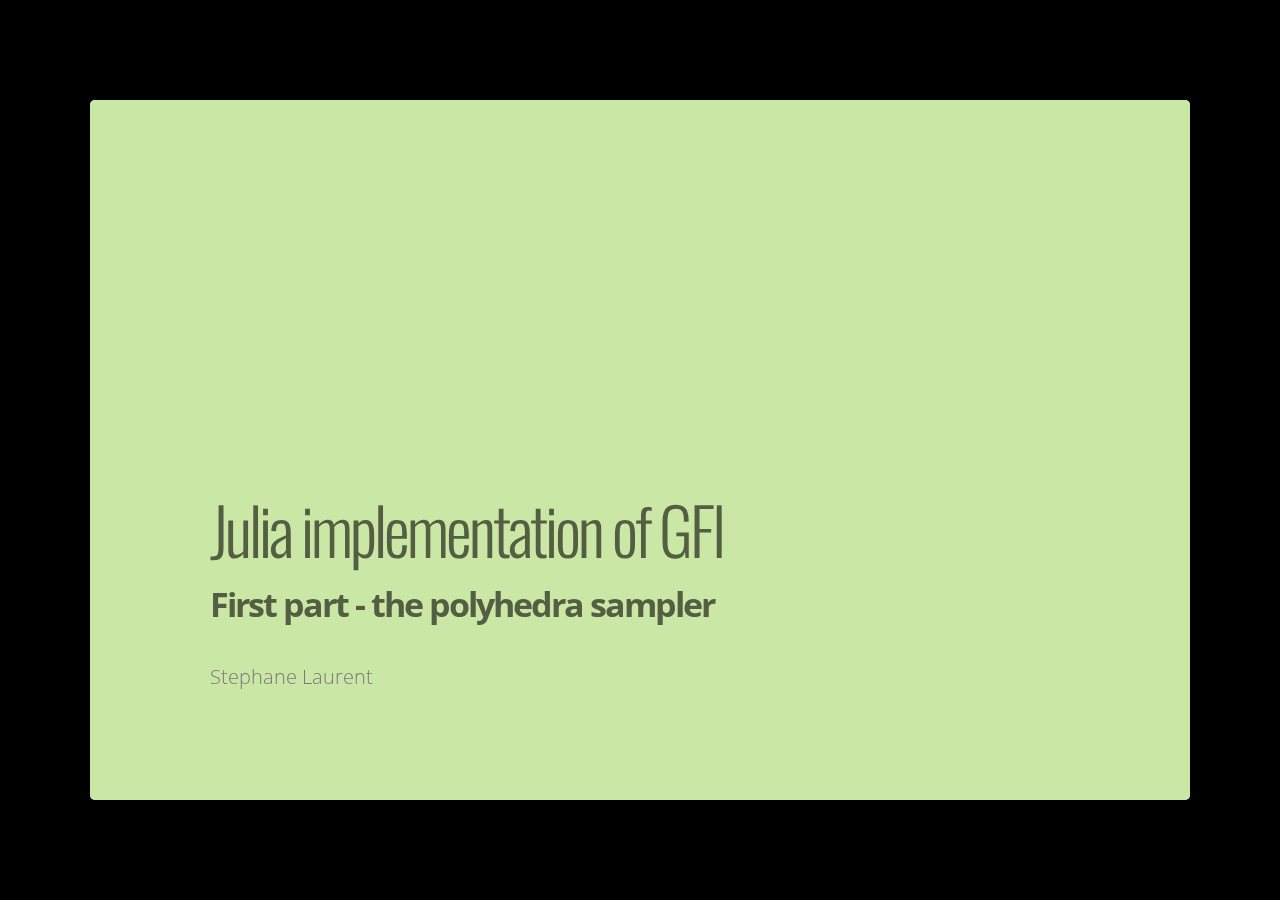
==== index.html @ 4483341b "types and macros" ====
<!DOCTYPE html>
<html>
<head>
  <title>Julia implementation of GFI</title>
  <meta charset="utf-8">
  <meta name="description" content="Julia implementation of GFI">
  <meta name="author" content="Stephane Laurent">
  <meta name="generator" content="slidify" />
  <meta name="apple-mobile-web-app-capable" content="yes">
  <meta http-equiv="X-UA-Compatible" content="chrome=1">
  <link rel="stylesheet" href="libraries/frameworks/io2012/css/default.css" media="all" >
  <link rel="stylesheet" href="libraries/frameworks/io2012/css/phone.css" 
    media="only screen and (max-device-width: 480px)" >
  <link rel="stylesheet" href="libraries/frameworks/io2012/css/slidify.css" >
  <link rel="stylesheet" href="libraries/highlighters/highlight.js/css/tomorrow.css" />
  <base target="_blank"> <!-- This amazingness opens all links in a new tab. -->  <link rel=stylesheet href="libraries/widgets/bootstrap/css/bootstrap.css"></link>
<link rel=stylesheet href="libraries/widgets/scianimator/css/scianimator.css"></link>
<link rel=stylesheet href="libraries/widgets/scianimator/css/scianimator.light.css"></link>
<link rel=stylesheet href="./assets/css/custom.css"></link>
<link rel=stylesheet href="./assets/css/ribbons.css"></link>

  
  <!-- Grab CDN jQuery, fall back to local if offline -->
  <script src="http://ajax.aspnetcdn.com/ajax/jQuery/jquery-1.7.min.js"></script>
  <script>window.jQuery || document.write('<script src="libraries/widgets/quiz/js/jquery.js"><\/script>')</script> 
  <script data-main="libraries/frameworks/io2012/js/slides" 
    src="libraries/frameworks/io2012/js/require-1.0.8.min.js">
  </script>
  
  <script src="libraries/widgets/scianimator/js/jquery.scianimator.pack.js"></script>


</head>
<body style="opacity: 0">
  <slides class="layout-widescreen">
    
    <!-- LOGO SLIDE -->
        <slide class="title-slide segue nobackground">
  <hgroup class="auto-fadein">
    <h1>Julia implementation of GFI</h1>
    <h2>First part - the polyhedra sampler</h2>
    <p>Stephane Laurent<br/></p>
  </hgroup>
  <article></article>  
</slide>
    

    <!-- SLIDES -->
    <slide class="" id="slide-1" style="background:;">
  <hgroup>
    <h2>Goal</h2>
  </hgroup>
  <article data-timings="">
    <ul>
<li><p>Implement Ciszewski &amp; Hannig&#39;s sampler of the fiducial distributino for normal linear mixed models</p></li>
<li><p><em>Why Julia ?</em> </p>

<ul>
<li>The algorithm is computationnaly intensive</li>
<li>It requires a high numerical precision; we hope the <code>BigFloat</code> type in Julia will achieve this precision </li>
</ul></li>
</ul>

  </article>
  <!-- Presenter Notes -->
</slide>

<slide class="" id="slide-2" style="background:;">
  <hgroup>
    <h2>Problem addressed in these slides</h2>
  </hgroup>
  <article data-timings="">
    <ul>
<li><p>These slides only address one part of the algorithm: the sampling of 
random polyhedra in the Euclidean space </p></li>
<li><p>This is the point requiring high numerical precision, because the 
polyhedra are sequentially sampled and become smaller and smaller and smaller...</p></li>
<li><p>I&#39;m not a Julia specialist; these slides should firstly help me to request some help</p></li>
</ul>

  </article>
  <!-- Presenter Notes -->
</slide>

<slide class="" id="slide-3" style="background:;">
  <hgroup>
    <h2>Polyhedra construction: overview</h2>
  </hgroup>
  <article data-timings="">
    
<div class='leftcol' style='width:33%;'>
  <ul>
<li><p><em>Data:</em> Some pairs of points are given on the \(y\)-axis</p></li>
<li><p><em>Sampling:</em> Some ribbons issued from these points are sampled at random </p></li>
<li><p><em>Computation:</em> The polyhedron at the intersection of the ribbons</p></li>
</ul>

</div>
<div class='rightcol' style='width:63%;'>
  <div class="scianimator">
<div id="construction_intro_plot00" style="display: inline-block;">
</div>

<p></div></p>

<script type="text/javascript">
  (function($) {
    $(document).ready(function() {
  construction_intro_plot00
    var imgs = Array(3);
      for (i=0; ; i++) {
        if (i == imgs.length) break;
        imgs[i] = "assets/fig/JuliaGFI00-construction_intro_plot00" + (i + 1) + ".png";
      }
      $("#construction_intro_plot00").scianimator({
          "images": imgs,
           "controls": ["previous",  "next"],
 "keyboard": false,
 "loopmode": "none",
 "defaultFrame": 0
    });
     });
  })(jQuery);
</script>

</div>
<div style='clear:both'>
  
</div>
  </article>
  <!-- Presenter Notes -->
</slide>

<slide class="" id="slide-4" style="background:;">
  <hgroup>
    <h2>Polyhedra construction: algorithm</h2>
  </hgroup>
  <article data-timings="">
    
<div class='leftcol' style='width:33%;'>
  <ul>
<li><p><em>Step 1:</em> the slopes of the first two pairs of lines are sampled without restriction</p></li>
<li><p><em>Step 2:</em> the polyhedron is computed</p></li>
<li><p><em>Step 3:</em> the slope of the next pair is sampled in a constrained range, assuring there&#39;s an intersection</p></li>
<li><p><em>Step 4</em>: the polyhedron is  updated</p></li>
<li><p><em>Repeat</em> steps 3 and 4</p></li>
</ul>

</div>
<div class='rightcol' style='width:63%;'>
  <div class="scianimator">
<div id="construction_intro_plot01" style="display: inline-block;">
</div>

<p></div></p>

<script type="text/javascript">
  (function($) {
    $(document).ready(function() {
  construction_intro_plot01
    var imgs = Array(4);
      for (i=0; ; i++) {
        if (i == imgs.length) break;
        imgs[i] = "assets/fig/JuliaGFI00-construction_intro_plot01" + (i + 1) + ".png";
      }
      $("#construction_intro_plot01").scianimator({
          "images": imgs,
           "controls": ["previous",  "next"],
 "keyboard": false,
 "loopmode": "none",
 "defaultFrame": 0
    });
     });
  })(jQuery);
</script>

</div>
<div style='clear:both'>
  
</div>
  </article>
  <!-- Presenter Notes -->
</slide>

<slide class="" id="slide-5" style="background:;">
  <hgroup>
    <h2>Line and polyhedron representation</h2>
  </hgroup>
  <article data-timings="">
    <ul>
<li><p>A line has a &#39;&#39;type&#39;&#39;: upper or lower</p></li>
<li><p>A line has \(0\), \(1\) or \(2\) intersections with the active polyhedron</p></li>
</ul>

<div class='leftcol' style='width:60%;'>
  <div class="scianimator">
<div id="line_plot01" style="display: inline-block;">
</div>

<p></div></p>

<script type="text/javascript">
  (function($) {
    $(document).ready(function() {
  line_plot01
    var imgs = Array(4);
      for (i=0; ; i++) {
        if (i == imgs.length) break;
        imgs[i] = "assets/fig/JuliaGFI00-line_plot01" + (i + 1) + ".png";
      }
      $("#line_plot01").scianimator({
          "images": imgs,
           "controls": ["previous",  "next"],
 "keyboard": false,
 "loopmode": "none",
 "defaultFrame": 0
    });
     });
  })(jQuery);
</script>

</div>
<div class='rightcol' style='width:40%;'>
  <hr style="height:30pt; visibility:hidden;"/>

<ul>
<li><p>Only lines having two intersections are kept</p></li>
<li><p>A polyhedron is represented by a set of such lines</p></li>
</ul>

</div>
<div style='clear:both'>
  
</div>
  </article>
  <!-- Presenter Notes -->
</slide>

<slide class="" id="slide-6" style="background:;">
  <hgroup>
    <h2>Line and polyhedron in Julia</h2>
  </hgroup>
  <article data-timings="">
    <p>I will firstly try to deal with lines and polyhedra using these types and macros:</p>

<div class='leftcol' style='width:60%;'>
  <pre><code class="r" style="font-size:66%">type Line
        a::Float64   # intercept
        b::BigFloat  # slope
        x1::BigFloat # x-coordinate of first vertice
        y1::BigFloat # y-coordinate of first vertice
        x2::BigFloat # x-coordinate of second vertice
        y2::BigFloat # y-coordinate of second vertice
        typ::Bool    # type of the line (true:upper, false:lower)
end
</code></pre>

</div>
<div class='rightcol' style='width:40%;'>
  <pre><code class="r" style="font-size:66%">type Poly
        a::Vector{Float64}
        b::Vector{BigFloat}
        x1::Vector{BigFloat}
        y1::Vector{BigFloat}
        x2::Vector{BigFloat}
        y2::Vector{BigFloat}
        typ::Vector{Bool}
end
</code></pre>

</div>
<div style='clear:both'>
  <pre><code class="r" style="font-size:66%">macro addLine(poly, line)
        for op = (:a, :b, :x1, :y1, :x2, :y2, :typ)
          @eval $poly.$op = [$poly.$op, $line.$op]
        end
end
</code></pre>

<pre><code class="r" style="font-size:66%">macro removeLine(poly, index)
    for op = (:a, :b, :x1, :y1, :x2, :y2, :typ)
        @eval splice!($poly.$op, $index)
    end
end
</code></pre>

</div>
  </article>
  <!-- Presenter Notes -->
</slide>

<slide class="" id="slide-7" style="background:;">
  <hgroup>
    <h2>Computing intersection</h2>
  </hgroup>
  <article data-timings="">
    <p>to be continued.... </p>

  </article>
  <!-- Presenter Notes -->
</slide>

    <slide class="backdrop"></slide>
  </slides>
  <div class="pagination pagination-small" id='io2012-ptoc' style="display:none;">
    <ul>
      <li>
      <a href="#" target="_self" rel='tooltip' 
        data-slide=1 title='Goal'>
         1
      </a>
    </li>
    <li>
      <a href="#" target="_self" rel='tooltip' 
        data-slide=2 title='Problem addressed in these slides'>
         2
      </a>
    </li>
    <li>
      <a href="#" target="_self" rel='tooltip' 
        data-slide=3 title='Polyhedra construction: overview'>
         3
      </a>
    </li>
    <li>
      <a href="#" target="_self" rel='tooltip' 
        data-slide=4 title='Polyhedra construction: algorithm'>
         4
      </a>
    </li>
    <li>
      <a href="#" target="_self" rel='tooltip' 
        data-slide=5 title='Line and polyhedron representation'>
         5
      </a>
    </li>
    <li>
      <a href="#" target="_self" rel='tooltip' 
        data-slide=6 title='Line and polyhedron in Julia'>
         6
      </a>
    </li>
    <li>
      <a href="#" target="_self" rel='tooltip' 
        data-slide=7 title='Computing intersection'>
         7
      </a>
    </li>
  </ul>
  </div>  <!--[if IE]>
    <script 
      src="http://ajax.googleapis.com/ajax/libs/chrome-frame/1/CFInstall.min.js">  
    </script>
    <script>CFInstall.check({mode: 'overlay'});</script>
  <![endif]-->
</body>
  <!-- Load Javascripts for Widgets -->
  <script src="libraries/widgets/bootstrap/js/bootstrap.min.js"></script>
<script src="libraries/widgets/bootstrap/js/bootbox.min.js"></script>

  <script>  
  $(function (){ 
    $("#example").popover(); 
    $("[rel='tooltip']").tooltip(); 
  });  
  </script>  
  <!-- MathJax: Fall back to local if CDN offline but local image fonts are not supported (saves >100MB) -->
  <script type="text/x-mathjax-config">
    MathJax.Hub.Config({
      tex2jax: {
        inlineMath: [['$','$'], ['\\(','\\)']],
        processEscapes: true
      }
    });
  </script>
  <script type="text/javascript" src="http://cdn.mathjax.org/mathjax/2.0-latest/MathJax.js?config=TeX-AMS-MML_HTMLorMML"></script>
  <!-- <script src="https://c328740.ssl.cf1.rackcdn.com/mathjax/2.0-latest/MathJax.js?config=TeX-AMS-MML_HTMLorMML">
  </script> -->
  <script>window.MathJax || document.write('<script type="text/x-mathjax-config">MathJax.Hub.Config({"HTML-CSS":{imageFont:null}});<\/script><script src="libraries/widgets/mathjax/MathJax.js?config=TeX-AMS-MML_HTMLorMML"><\/script>')
</script>
<!-- LOAD HIGHLIGHTER JS FILES -->
  <script src="libraries/highlighters/highlight.js/highlight.pack.js"></script>
  <script>hljs.initHighlightingOnLoad();</script>
  <!-- DONE LOADING HIGHLIGHTER JS FILES -->
   
  </html>
---- libraries/frameworks/io2012/css/default.css ----
@charset "UTF-8";

/* line 17, ../../../../../../Library/Ruby/Gems/1.8/gems/compass-0.12.1/frameworks/compass/stylesheets/compass/reset/_utilities.scss */
html, body, div, span, applet, object, iframe,
h1, h2, h3, h4, h5, h6, p, blockquote, pre,
a, abbr, acronym, address, big, cite, code,
del, dfn, em, img, ins, kbd, q, s, samp,
small, strike, strong, sub, sup, tt, var,
b, u, i, center,
dl, dt, dd, ol, ul, li,
fieldset, form, label, legend,
table, caption, tbody, tfoot, thead, tr, th, td,
article, aside, canvas, details, embed,
figure, figcaption, footer, header, hgroup,
menu, nav, output, ruby, section, summary,
time, mark, audio, video {
  margin: 0;
  padding: 0;
  border: 0;
  font-size: 100%;
  font: inherit;
  vertical-align: baseline;
}

/* line 20, ../../../../../../Library/Ruby/Gems/1.8/gems/compass-0.12.1/frameworks/compass/stylesheets/compass/reset/_utilities.scss */
body {
  line-height: 1;
}

/* line 22, ../../../../../../Library/Ruby/Gems/1.8/gems/compass-0.12.1/frameworks/compass/stylesheets/compass/reset/_utilities.scss */

ol, ul {
  list-style: none;
}


/* line 24, ../../../../../../Library/Ruby/Gems/1.8/gems/compass-0.12.1/frameworks/compass/stylesheets/compass/reset/_utilities.scss */
table {
  border-collapse: collapse;
  border-spacing: 0;
}

/* line 26, ../../../../../../Library/Ruby/Gems/1.8/gems/compass-0.12.1/frameworks/compass/stylesheets/compass/reset/_utilities.scss */
caption, th, td {
  text-align: left;
  font-weight: normal;
  vertical-align: middle;
}

/* line 28, ../../../../../../Library/Ruby/Gems/1.8/gems/compass-0.12.1/frameworks/compass/stylesheets/compass/reset/_utilities.scss */
q, blockquote {
  quotes: none;
}
/* line 101, ../../../../../../Library/Ruby/Gems/1.8/gems/compass-0.12.1/frameworks/compass/stylesheets/compass/reset/_utilities.scss */
q:before, q:after, blockquote:before, blockquote:after {
  content: "";
  content: none;
}

/* line 30, ../../../../../../Library/Ruby/Gems/1.8/gems/compass-0.12.1/frameworks/compass/stylesheets/compass/reset/_utilities.scss */
a img {
  border: none;
}

/* line 114, ../../../../../../Library/Ruby/Gems/1.8/gems/compass-0.12.1/frameworks/compass/stylesheets/compass/reset/_utilities.scss */
article, aside, details, figcaption, figure, footer, header, hgroup, menu, nav, section, summary {
  display: block;
}

/**
 * Base SlideDeck Styles
 */
/* line 48, ../scss/_base.scss */
html {
  height: 100%;
  overflow: hidden;
}

/* line 53, ../scss/_base.scss */
body {
  margin: 0;
  padding: 0;
  opacity: 0;
  height: 100%;
  min-height: 740px;
  width: 100%;
  overflow: hidden;
  color: #fff;
  -webkit-font-smoothing: antialiased;
  -moz-font-smoothing: antialiased;
  -ms-font-smoothing: antialiased;
  -o-font-smoothing: antialiased;
  -webkit-transition: opacity 800ms ease-in 100ms;
  -moz-transition: opacity 800ms ease-in 100ms;
  -ms-transition: opacity 800ms ease-in 100ms;
  -o-transition: opacity 800ms ease-in 100ms;
  transition: opacity 800ms ease-in 100ms;
}
/* line 69, ../scss/_base.scss */
body.loaded {
  opacity: 1 !important;
}

/* line 74, ../scss/_base.scss */
input, button {
  vertical-align: middle;
}

/* line 78, ../scss/_base.scss */
slides > slide[hidden] {
  display: none !important;
}

/* line 82, ../scss/_base.scss */
slides {
  width: 100%;
  height: 100%;
  position: absolute;
  left: 0;
  top: 0;
  -webkit-transform: translate3d(0, 0, 0);
  -moz-transform: translate3d(0, 0, 0);
  -ms-transform: translate3d(0, 0, 0);
  -o-transform: translate3d(0, 0, 0);
  transform: translate3d(0, 0, 0);
  -webkit-perspective: 1000;
  perspective: 1000;
  -webkit-transform-style: preserve-3d;
  transform-style: preserve-3d;
  -webkit-transition: opacity 800ms ease-in 100ms;
  -moz-transition: opacity 800ms ease-in 100ms;
  -ms-transition: opacity 800ms ease-in 100ms;
  -o-transition: opacity 800ms ease-in 100ms;
  transition: opacity 800ms ease-in 100ms;
}

/* line 94, ../scss/_base.scss */
slides > slide {
  display: block;
  position: absolute;
  overflow: hidden;
  left: 50%;
  top: 50%;
  -webkit-box-sizing: border-box;
  -moz-box-sizing: border-box;
  box-sizing: border-box;
}

/* Slide styles */
/*article.fill iframe {
  position: absolute;
  left: 0;
  top: 0;
  width: 100%;
  height: 100%;

  border: 0;
  margin: 0;

  @include border-radius(10px);

  z-index: -1;
}

slide.fill {
  background-repeat: no-repeat;
  @include background-size(cover);
}

slide.fill img {
  position: absolute;
  left: 0;
  top: 0;
  min-width: 100%;
  min-height: 100%;

  z-index: -1;
}
*/
/**
 * Theme Styles
 */
/* line 58, ../scss/default.scss */
::selection {
  color: white;
  background-color: #ffd14d;
  text-shadow: none;
}

/* line 64, ../scss/default.scss */
::-webkit-scrollbar {
  height: 16px;
  overflow: visible;
  width: 16px;
}

/* line 69, ../scss/default.scss */
::-webkit-scrollbar-thumb {
  background-color: rgba(0, 0, 0, 0.1);
  background-clip: padding-box;
  border: solid transparent;
  min-height: 28px;
  padding: 100px 0 0;
  -webkit-box-shadow: inset 1px 1px 0 rgba(0, 0, 0, 0.1), inset 0 -1px 0 rgba(0, 0, 0, 0.07);
  -moz-box-shadow: inset 1px 1px 0 rgba(0, 0, 0, 0.1), inset 0 -1px 0 rgba(0, 0, 0, 0.07);
  box-shadow: inset 1px 1px 0 rgba(0, 0, 0, 0.1), inset 0 -1px 0 rgba(0, 0, 0, 0.07);
  border-width: 1px 1px 1px 6px;
}

/* line 78, ../scss/default.scss */
::-webkit-scrollbar-thumb:hover {
  background-color: rgba(0, 0, 0, 0.5);
}

/* line 81, ../scss/default.scss */
::-webkit-scrollbar-button {
  height: 0;
  width: 0;
}

/* line 85, ../scss/default.scss */
::-webkit-scrollbar-track {
  background-clip: padding-box;
  border: solid transparent;
  border-width: 0 0 0 4px;
}

/* line 90, ../scss/default.scss */
::-webkit-scrollbar-corner {
  background: transparent;
}

/* line 94, ../scss/default.scss */
body {
  background: black;
}

/* line 98, ../scss/default.scss */
slides > slide {
  display: none;
  font-family: 'Open Sans', Arial, sans-serif;
  font-size: 26px;
  color: #797979;
  width: 900px;
  height: 700px;
  margin-left: -450px;
  margin-top: -350px;
  padding: 40px 60px;
  -webkit-border-radius: 5px;
  -moz-border-radius: 5px;
  -ms-border-radius: 5px;
  -o-border-radius: 5px;
  border-radius: 5px;
  -webkit-transition: all 0.6s ease-in-out;
  -moz-transition: all 0.6s ease-in-out;
  -ms-transition: all 0.6s ease-in-out;
  -o-transition: all 0.6s ease-in-out;
  transition: all 0.6s ease-in-out;
}
/* line 119, ../scss/default.scss */
slides > slide.far-past {
  display: none;
}
/* line 126, ../scss/default.scss */
slides > slide.past {
  display: block;
  opacity: 0;
}
/* line 133, ../scss/default.scss */
slides > slide.current {
  display: block;
  opacity: 1;
}
/* line 139, ../scss/default.scss */
slides > slide.current .auto-fadein {
  opacity: 1;
}
/* line 143, ../scss/default.scss */
slides > slide.current .gdbar {
  -webkit-background-size: 100% 100%;
  -moz-background-size: 100% 100%;
  -o-background-size: 100% 100%;
  background-size: 100% 100%;
}
/* line 148, ../scss/default.scss */
slides > slide.next {
  display: block;
  opacity: 0;
  pointer-events: none;
}
/* line 156, ../scss/default.scss */
slides > slide.far-next {
  display: none;
}
/* line 163, ../scss/default.scss */
slides > slide.dark {
  background: #515151 !important;
}
/* line 171, ../scss/default.scss */
slides > slide:not(.nobackground):before {
  font-size: 12pt;
  content: attr(data-hashtag);
  position: absolute;
  bottom: 20px;
  left: 60px;
  /* background: url("../images/google_developers_icon_128.png") no-repeat 0 50%; */
  -webkit-background-size: 30px 30px;
  -moz-background-size: 30px 30px;
  -o-background-size: 30px 30px;
  background-size: 30px 30px;
  padding-left: 40px;
  height: 30px;
  line-height: 1.9;
}


/* line 183, ../scss/default.scss */
slides > slide:not(.nobackground):after {
  font-size: 12pt;
  content: attr(data-slide-num) "/" attr(data-total-slides);
  position: absolute;
  bottom: 20px;
  right: 60px;
  line-height: 1.9;
}
/* line 194, ../scss/default.scss */
slides > slide.title-slide:after {
  content: '';
  /* background: url(../images/io2012_logo.png) no-repeat 100% 50%; */
  -webkit-background-size: contain;
  -moz-background-size: contain;
  -o-background-size: contain;
  background-size: contain;
  position: absolute;
  bottom: 40px;
  right: 40px;
  width: 100%;
  height: 60px;
}
/* line 206, ../scss/default.scss */
slides > slide.backdrop {
  z-index: -10;
  display: block !important;
  background: -webkit-gradient(linear, 50% 0%, 50% 100%, color-stop(0%, #ffffff), color-stop(85%, #ffffff), color-stop(100%, #e6e6e6));
  background: -webkit-linear-gradient(#ffffff, #ffffff 85%, #e6e6e6);
  background: -moz-linear-gradient(#ffffff, #ffffff 85%, #e6e6e6);
  background: -o-linear-gradient(#ffffff, #ffffff 85%, #e6e6e6);
  background: -ms-linear-gradient(#ffffff, #ffffff 85%, #e6e6e6);
  background: linear-gradient(#ffffff, #ffffff 85%, #e6e6e6);
  background-color: white;
}
/* line 211, ../scss/default.scss */
slides > slide.backdrop:after, slides > slide.backdrop:before {
  display: none;
}
/* line 216, ../scss/default.scss */
slides > slide > hgroup + article {
  margin-top: 45px;
}
/* line 220, ../scss/default.scss */
slides > slide > hgroup + article.flexbox.vcenter, slides > slide > hgroup + article.flexbox.vleft, slides > slide > hgroup + article.flexbox.vright {
  height: 80%;
}
/* line 225, ../scss/default.scss */
slides > slide > hgroup + article p {
  margin-bottom: 1em;
}
/* line 230, ../scss/default.scss */
slides > slide > article:only-child {
  height: 100%;
}
/* line 233, ../scss/default.scss */
slides > slide > article:only-child > iframe {
  height: 98%;
}

/* line 239, ../scss/default.scss */
slides.layout-faux-widescreen > slide {
  padding: 40px 160px;
}

/* line 248, ../scss/default.scss */
slides.layout-widescreen > slide,
slides.layout-faux-widescreen > slide {
  margin-left: -550px;
  width: 1100px;
}
/* line 253, ../scss/default.scss */
slides.layout-widescreen > slide.far-past,
slides.layout-faux-widescreen > slide.far-past {
  display: block;
  display: none;
  -webkit-transform: translate(-2260px);
  -moz-transform: translate(-2260px);
  -ms-transform: translate(-2260px);
  -o-transform: translate(-2260px);
  transform: translate(-2260px);
  -webkit-transform: translate3d(-2260px, 0, 0);
  -moz-transform: translate3d(-2260px, 0, 0);
  -ms-transform: translate3d(-2260px, 0, 0);
  -o-transform: translate3d(-2260px, 0, 0);
  transform: translate3d(-2260px, 0, 0);
}
/* line 260, ../scss/default.scss */
slides.layout-widescreen > slide.past,
slides.layout-faux-widescreen > slide.past {
  display: block;
  opacity: 0;
}
/* line 267, ../scss/default.scss */
slides.layout-widescreen > slide.current,
slides.layout-faux-widescreen > slide.current {
  display: block;
  opacity: 1;
}
/* line 274, ../scss/default.scss */
slides.layout-widescreen > slide.next,
slides.layout-faux-widescreen > slide.next {
  display: block;
  opacity: 0;
  pointer-events: none;
}
/* line 282, ../scss/default.scss */
slides.layout-widescreen > slide.far-next,
slides.layout-faux-widescreen > slide.far-next {
  display: block;
  display: none;
  -webkit-transform: translate(2260px);
  -moz-transform: translate(2260px);
  -ms-transform: translate(2260px);
  -o-transform: translate(2260px);
  transform: translate(2260px);
  -webkit-transform: translate3d(2260px, 0, 0);
  -moz-transform: translate3d(2260px, 0, 0);
  -ms-transform: translate3d(2260px, 0, 0);
  -o-transform: translate3d(2260px, 0, 0);
  transform: translate3d(2260px, 0, 0);
}
/* line 289, ../scss/default.scss */
slides.layout-widescreen #prev-slide-area,
slides.layout-faux-widescreen #prev-slide-area {
  margin-left: -650px;
}
/* line 293, ../scss/default.scss */
slides.layout-widescreen #next-slide-area,
slides.layout-faux-widescreen #next-slide-area {
  margin-left: 550px;
}

/* line 298, ../scss/default.scss */
b {
  font-weight: 600;
}

/* line 302, ../scss/default.scss */
a {
  color: #2a7cdf;
  text-decoration: none;
  border-bottom: 1px solid rgba(42, 124, 223, 0.5);
}
/* line 307, ../scss/default.scss */
a:hover {
  color: black !important;
}

/* line 312, ../scss/default.scss */
h1, h2, h3 {
  font-weight: 600;
}

/* line 316, ../scss/default.scss */
h2 {
  font-size: 45px;
  line-height: 45px;
  letter-spacing: -2px;
  color: #515151;
}

/* line 323, ../scss/default.scss */
h3 {
  font-size: 30px;
  letter-spacing: -1px;
  line-height: 2;
  font-weight: inherit;
  color: #797979;
}

/* line 331, ../scss/default.scss */
ul {
  margin-left: 1.2em;
  margin-bottom: 1em;
  position: relative;
}
/* line 336, ../scss/default.scss */
ul li {
  margin-bottom: 0.5em;
}
/* line 339, ../scss/default.scss */
ul li ul {
  margin-left: 2em;
  margin-bottom: 0;
}
/* line 343, ../scss/default.scss */
ul li ul li:before {
  content: '-';
  font-weight: 600;
}
/* line 350, ../scss/default.scss */
ul > li:before {
  content: '\00B7';
  margin-left: -1em;
  position: absolute;
  font-weight: 600;
}
/* line 357, ../scss/default.scss */
ul ul {
  margin-top: .5em;
}

/* line 364, ../scss/default.scss */
.highlight-code slide.current pre > * {
  opacity: 0.25;
  -webkit-transition: opacity 0.5s ease-in;
  -moz-transition: opacity 0.5s ease-in;
  -ms-transition: opacity 0.5s ease-in;
  -o-transition: opacity 0.5s ease-in;
  transition: opacity 0.5s ease-in;
}
/* line 368, ../scss/default.scss */
.highlight-code slide.current b {
  opacity: 1;
}

/* line 373, ../scss/default.scss */
pre {
  font-family: 'Inconsolata', 'Courier New', monospace;
  font-size: 20px;
  line-height: 28px;
  padding: 10px 0 10px 60px;
  letter-spacing: -1px;
  margin-bottom: 0px;
  width: 106%;
  left: -60px;
  position: relative;
  -webkit-box-sizing: border-box;
  -moz-box-sizing: border-box;
  box-sizing: border-box;
  /*overflow: hidden;*/
}
/* line 387, ../scss/default.scss */
pre[data-lang]:after {
  content: attr(data-lang);
  background-color: #a9a9a9;
  right: 0;
  top: 0;
  position: absolute;
  font-size: 16pt;
  color: white;
  padding: 2px 25px;
  text-transform: uppercase;
}

/* line 400, ../scss/default.scss */
pre[data-lang="go"] {
  color: #333;
}

/* line 404, ../scss/default.scss */
code {
  font-size: 95%;
  font-family: 'Inconsolata', 'Courier New', monospace;
  color: black;
}

/* line 410, ../scss/default.scss */
iframe {
  width: 100%;
  height: 530px;
  background: white;
  border: 1px solid #e6e6e6;
  -webkit-box-sizing: border-box;
  -moz-box-sizing: border-box;
  box-sizing: border-box;
}

/* line 418, ../scss/default.scss */
dt {
  font-weight: bold;
}

/* line 422, ../scss/default.scss */
button {
  display: inline-block;
  background: -webkit-gradient(linear, 50% 0%, 50% 100%, color-stop(40%, #f9f9f9), color-stop(70%, #e3e3e3));
  background: -webkit-linear-gradient(#f9f9f9 40%, #e3e3e3 70%);
  background: -moz-linear-gradient(#f9f9f9 40%, #e3e3e3 70%);
  background: -o-linear-gradient(#f9f9f9 40%, #e3e3e3 70%);
  background: -ms-linear-gradient(#f9f9f9 40%, #e3e3e3 70%);
  background: linear-gradient(#f9f9f9 40%, #e3e3e3 70%);
  border: 1px solid #a9a9a9;
  -webkit-border-radius: 3px;
  -moz-border-radius: 3px;
  -ms-border-radius: 3px;
  -o-border-radius: 3px;
  border-radius: 3px;
  padding: 5px 8px;
  outline: none;
  white-space: nowrap;
  -webkit-user-select: none;
  -moz-user-select: none;
  user-select: none;
  cursor: pointer;
  text-shadow: 1px 1px white;
  font-size: 10pt;
}

/* line 436, ../scss/default.scss */
button:not(:disabled):hover {
  border-color: #515151;
}

/* line 440, ../scss/default.scss */
button:not(:disabled):active {
  background: -webkit-gradient(linear, 50% 0%, 50% 100%, color-stop(40%, #e3e3e3), color-stop(70%, #f9f9f9));
  background: -webkit-linear-gradient(#e3e3e3 40%, #f9f9f9 70%);
  background: -moz-linear-gradient(#e3e3e3 40%, #f9f9f9 70%);
  background: -o-linear-gradient(#e3e3e3 40%, #f9f9f9 70%);
  background: -ms-linear-gradient(#e3e3e3 40%, #f9f9f9 70%);
  background: linear-gradient(#e3e3e3 40%, #f9f9f9 70%);
}

/* line 444, ../scss/default.scss */
:disabled {
  color: #a9a9a9;
}

/* line 448, ../scss/default.scss */
.blue {
  color: #4387fd;
}

/* line 451, ../scss/default.scss */
.blue2 {
  color: #3c8ef3;
}

/* line 454, ../scss/default.scss */
.blue3 {
  color: #2a7cdf;
}

/* line 457, ../scss/default.scss */
.yellow {
  color: #ffd14d;
}

/* line 460, ../scss/default.scss */
.yellow2 {
  color: #f9cc46;
}

/* line 463, ../scss/default.scss */
.yellow3 {
  color: #f6c000;
}

/* line 466, ../scss/default.scss */
.green {
  color: #0da861;
}

/* line 469, ../scss/default.scss */
.green2 {
  color: #00a86d;
}

/* line 472, ../scss/default.scss */
.green3 {
  color: #009f5d;
}

/* line 475, ../scss/default.scss */
.red {
  color: #f44a3f;
}

/* line 478, ../scss/default.scss */
.red2 {
  color: #e0543e;
}

/* line 481, ../scss/default.scss */
.red3 {
  color: #d94d3a;
}

/* line 484, ../scss/default.scss */
.gray {
  color: #e6e6e6;
}

/* line 487, ../scss/default.scss */
.gray2 {
  color: #a9a9a9;
}

/* line 490, ../scss/default.scss */
.gray3 {
  color: #797979;
}

/* line 493, ../scss/default.scss */
.gray4 {
  color: #515151;
}

/* line 497, ../scss/default.scss */
.white {
  color: white !important;
}

/* line 500, ../scss/default.scss */
.black {
  color: black !important;
}

/* line 504, ../scss/default.scss */
.columns-2 {
  -webkit-column-count: 2;
  -moz-column-count: 2;
  -o-column-count: 2;
  column-count: 2;
}

/* line 508, ../scss/default.scss */
table {
  width: 100%;
  border-collapse: -moz-initial;
  border-collapse: initial;
  border-spacing: 2px;
  border-bottom: 1px solid #797979;
}
/* line 515, ../scss/default.scss */
table tr > td:first-child, table th {
  font-weight: 600;
  color: #515151;
}
/* line 520, ../scss/default.scss */
table tr:nth-child(odd) {
  background-color: #e6e6e6;
}
/* line 524, ../scss/default.scss */
table th {
  color: white;
  font-size: 18px;
  background: -webkit-gradient(linear, 50% 0%, 50% 100%, color-stop(40%, #4387fd), color-stop(80%, #2a7cdf)) no-repeat;
  background: -webkit-linear-gradient(top, #4387fd 40%, #2a7cdf 80%) no-repeat;
  background: -moz-linear-gradient(top, #4387fd 40%, #2a7cdf 80%) no-repeat;
  background: -o-linear-gradient(top, #4387fd 40%, #2a7cdf 80%) no-repeat;
  background: -ms-linear-gradient(top, #4387fd 40%, #2a7cdf 80%) no-repeat;
  background: linear-gradient(top, #4387fd 40%, #2a7cdf 80%) no-repeat;
}
/* line 530, ../scss/default.scss */
table td, table th {
  font-size: 18px;
  padding: 1em 0.5em;
}
/* line 535, ../scss/default.scss */
table td.highlight {
  color: #515151;
  background: -webkit-gradient(linear, 50% 0%, 50% 100%, color-stop(40%, #ffd14d), color-stop(80%, #f6c000)) no-repeat;
  background: -webkit-linear-gradient(top, #ffd14d 40%, #f6c000 80%) no-repeat;
  background: -moz-linear-gradient(top, #ffd14d 40%, #f6c000 80%) no-repeat;
  background: -o-linear-gradient(top, #ffd14d 40%, #f6c000 80%) no-repeat;
  background: -ms-linear-gradient(top, #ffd14d 40%, #f6c000 80%) no-repeat;
  background: linear-gradient(top, #ffd14d 40%, #f6c000 80%) no-repeat;
}
/* line 540, ../scss/default.scss */
table.rows {
  border-bottom: none;
  border-right: 1px solid #797979;
}

/* line 546, ../scss/default.scss */
q {
  font-size: 45px;
  line-height: 72px;
}
/* line 550, ../scss/default.scss */
q:before {
  content: '“';
  position: absolute;
  margin-left: -0.5em;
}
/* line 555, ../scss/default.scss */
q:after {
  content: '”';
  position: absolute;
  margin-left: 0.1em;
}

/* line 562, ../scss/default.scss */
slide.fill {
  background-repeat: no-repeat;
  -webkit-border-radius: 5px;
  -moz-border-radius: 5px;
  -ms-border-radius: 5px;
  -o-border-radius: 5px;
  border-radius: 5px;
  -webkit-background-size: cover;
  -moz-background-size: cover;
  -o-background-size: cover;
  background-size: cover;
}

/* Size variants */
/* line 571, ../scss/default.scss */
article.smaller p, article.smaller ul {
  font-size: 20px;
  line-height: 24px;
  letter-spacing: 0;
}
/* line 577, ../scss/default.scss */
article.smaller table td, article.smaller table th {
  font-size: 14px;
}
/* line 581, ../scss/default.scss */
article.smaller pre {
  font-size: 15px;
  line-height: 20px;
  letter-spacing: 0;
}
/* line 586, ../scss/default.scss */
article.smaller q {
  font-size: 40px;
  line-height: 48px;
}
/* line 590, ../scss/default.scss */
article.smaller q:before, article.smaller q:after {
  font-size: 60px;
}

/* Builds */
/* line 599, ../scss/default.scss */
.build > * {
  -webkit-transition: opacity 0.5s ease-in-out 0.2s;
  -moz-transition: opacity 0.5s ease-in-out 0.2s;
  -ms-transition: opacity 0.5s ease-in-out 0.2s;
  -o-transition: opacity 0.5s ease-in-out 0.2s;
  transition: opacity 0.5s ease-in-out 0.2s;
}
/* line 603, ../scss/default.scss */
.build .to-build {
  opacity: 0;
}
/* line 607, ../scss/default.scss */
.build .build-fade {
  opacity: 0.3;
}
/* line 610, ../scss/default.scss */
.build .build-fade:hover {
  opacity: 1.0;
}

/* line 617, ../scss/default.scss */
.popup .next .build .to-build {
  opacity: 1;
}
/* line 621, ../scss/default.scss */
.popup .next .build .build-fade {
  opacity: 1;
}

/* Pretty print */
/* line 629, ../scss/default.scss */
.prettyprint .str,
.prettyprint .atv {
  /* a markup attribute value */
  color: #009f5d;
}

/* line 633, ../scss/default.scss */
.prettyprint .kwd,
.prettyprint .tag {
  /* a markup tag name */
  color: #0066cc;
}

/* line 636, ../scss/default.scss */
.prettyprint .com {
  /* a comment */
  color: #797979;
  font-style: italic;
}

/* line 640, ../scss/default.scss */
.prettyprint .lit {
  /* a literal value */
  color: #7f0000;
}

/* line 645, ../scss/default.scss */
.prettyprint .pun,
.prettyprint .opn,
.prettyprint .clo {
  color: #515151;
}

/* line 651, ../scss/default.scss */
.prettyprint .typ,
.prettyprint .atn,
.prettyprint .dec,
.prettyprint .var {
  /* a declaration; a variable name */
  color: #d94d3a;
}

/* line 654, ../scss/default.scss */
.prettyprint .pln {
  color: #515151;
}

/* line 658, ../scss/default.scss */
.note {
  position: absolute;
  z-index: 100;
  width: 100%;
  height: 100%;
  top: 0;
  left: 0;
  padding: 1em;
  background: rgba(0, 0, 0, 0.3);
  opacity: 0;
  pointer-events: none;
  display: -webkit-box !important;
  display: -moz-box !important;
  display: -ms-box !important;
  display: -o-box !important;
  display: box !important;
  -webkit-box-orient: vertical;
  -moz-box-orient: vertical;
  -ms-box-orient: vertical;
  box-orient: vertical;
  -webkit-box-align: center;
  -moz-box-align: center;
  -ms-box-align: center;
  box-align: center;
  -webkit-box-pack: center;
  -moz-box-pack: center;
  -ms-box-pack: center;
  box-pack: center;
  -webkit-border-radius: 5px;
  -moz-border-radius: 5px;
  -ms-border-radius: 5px;
  -o-border-radius: 5px;
  border-radius: 5px;
  -webkit-box-sizing: border-box;
  -moz-box-sizing: border-box;
  box-sizing: border-box;
  -webkit-transform: translateY(350px);
  -moz-transform: translateY(350px);
  -ms-transform: translateY(350px);
  -o-transform: translateY(350px);
  transform: translateY(350px);
  -webkit-transition: all 0.4s ease-in-out;
  -moz-transition: all 0.4s ease-in-out;
  -ms-transition: all 0.4s ease-in-out;
  -o-transition: all 0.4s ease-in-out;
  transition: all 0.4s ease-in-out;
}
/* line 676, ../scss/default.scss */
.note > section {
  background: #fff;
  -webkit-border-radius: 5px;
  -moz-border-radius: 5px;
  -ms-border-radius: 5px;
  -o-border-radius: 5px;
  border-radius: 5px;
  -webkit-box-shadow: 0 0 10px #797979;
  -moz-box-shadow: 0 0 10px #797979;
  box-shadow: 0 0 10px #797979;
  width: 60%;
  padding: 2em;
}

/* line 693, ../scss/default.scss */
.with-notes.popup slides.layout-widescreen slide.next,
.with-notes.popup slides.layout-faux-widescreen slide.next {
  -webkit-transform: translate3d(690px, 80px, 0) scale(0.35);
  -moz-transform: translate3d(690px, 80px, 0) scale(0.35);
  -ms-transform: translate3d(690px, 80px, 0) scale(0.35);
  -o-transform: translate3d(690px, 80px, 0) scale(0.35);
  transform: translate3d(690px, 80px, 0) scale(0.35);
}
/* line 696, ../scss/default.scss */
.with-notes.popup slides.layout-widescreen slide .note,
.with-notes.popup slides.layout-faux-widescreen slide .note {
  -webkit-transform: translate3d(300px, 800px, 0) scale(1.5);
  -moz-transform: translate3d(300px, 800px, 0) scale(1.5);
  -ms-transform: translate3d(300px, 800px, 0) scale(1.5);
  -o-transform: translate3d(300px, 800px, 0) scale(1.5);
  transform: translate3d(300px, 800px, 0) scale(1.5);
}
/* line 702, ../scss/default.scss */
.with-notes.popup slide {
  overflow: visible;
  background: white;
  -webkit-transition: none;
  -moz-transition: none;
  -ms-transition: none;
  -o-transition: none;
  transition: none;
  pointer-events: none;
  -webkit-transform-origin: 0 0;
  -moz-transform-origin: 0 0;
  -ms-transform-origin: 0 0;
  -o-transform-origin: 0 0;
  transform-origin: 0 0;
}
/* line 709, ../scss/default.scss */
.with-notes.popup slide:not(.backdrop) {
  -webkit-transform: scale(0.6) translate3d(0.5em, 0.5em, 0);
  -moz-transform: scale(0.6) translate3d(0.5em, 0.5em, 0);
  -ms-transform: scale(0.6) translate3d(0.5em, 0.5em, 0);
  -o-transform: scale(0.6) translate3d(0.5em, 0.5em, 0);
  transform: scale(0.6) translate3d(0.5em, 0.5em, 0);
  -webkit-box-shadow: 0 0 10px #797979;
  -moz-box-shadow: 0 0 10px #797979;
  box-shadow: 0 0 10px #797979;
}
/* line 714, ../scss/default.scss */
.with-notes.popup slide.backdrop {
  background-image: -webkit-gradient(radial, 50% 50%, 0, 50% 50%, 600, color-stop(0%, #b1dfff), color-stop(100%, #4387fd));
  background-image: -webkit-radial-gradient(50% 50%, #b1dfff 0%, #4387fd 600px);
  background-image: -moz-radial-gradient(50% 50%, #b1dfff 0%, #4387fd 600px);
  background-image: -o-radial-gradient(50% 50%, #b1dfff 0%, #4387fd 600px);
  background-image: -ms-radial-gradient(50% 50%, #b1dfff 0%, #4387fd 600px);
  background-image: radial-gradient(50% 50%, #b1dfff 0%, #4387fd 600px);
}
/* line 720, ../scss/default.scss */
.with-notes.popup slide.next {
  -webkit-transform: translate3d(570px, 80px, 0) scale(0.35);
  -moz-transform: translate3d(570px, 80px, 0) scale(0.35);
  -ms-transform: translate3d(570px, 80px, 0) scale(0.35);
  -o-transform: translate3d(570px, 80px, 0) scale(0.35);
  transform: translate3d(570px, 80px, 0) scale(0.35);
  opacity: 1 !important;
}
/* line 724, ../scss/default.scss */
.with-notes.popup slide.next .note {
  display: none !important;
}
/* line 730, ../scss/default.scss */
.with-notes.popup .note {
  width: 109%;
  height: 260px;
  background: #e6e6e6;
  padding: 0;
  -webkit-box-shadow: 0 0 10px #797979;
  -moz-box-shadow: 0 0 10px #797979;
  box-shadow: 0 0 10px #797979;
  -webkit-transform: translate3d(250px, 800px, 0) scale(1.5);
  -moz-transform: translate3d(250px, 800px, 0) scale(1.5);
  -ms-transform: translate3d(250px, 800px, 0) scale(1.5);
  -o-transform: translate3d(250px, 800px, 0) scale(1.5);
  transform: translate3d(250px, 800px, 0) scale(1.5);
  -webkit-transition: opacity 400ms ease-in-out;
  -moz-transition: opacity 400ms ease-in-out;
  -ms-transition: opacity 400ms ease-in-out;
  -o-transition: opacity 400ms ease-in-out;
  transition: opacity 400ms ease-in-out;
}
/* line 741, ../scss/default.scss */
.with-notes.popup .note > section {
  background: #fff;
  -webkit-border-radius: 5px;
  -moz-border-radius: 5px;
  -ms-border-radius: 5px;
  -o-border-radius: 5px;
  border-radius: 5px;
  height: 100%;
  width: 100%;
  -webkit-box-sizing: border-box;
  -moz-box-sizing: border-box;
  box-sizing: border-box;
  -webkit-box-shadow: none;
  -moz-box-shadow: none;
  box-shadow: none;
  overflow: auto;
  padding: 1em;
}
/* line 754, ../scss/default.scss */
.with-notes .note {
  opacity: 1;
  -webkit-transform: translateY(0);
  -moz-transform: translateY(0);
  -ms-transform: translateY(0);
  -o-transform: translateY(0);
  transform: translateY(0);
  pointer-events: auto;
}

/* line 761, ../scss/default.scss */
.source {
  font-size: 14px;
  color: #a9a9a9;
  position: absolute;
  bottom: 70px;
  left: 60px;
}

/* line 769, ../scss/default.scss */
.centered {
  text-align: center;
}

/* line 773, ../scss/default.scss */
.reflect {
  -webkit-box-reflect: below 3px -webkit-linear-gradient(rgba(255, 255, 255, 0) 85%, white 150%);
  -moz-box-reflect: below 3px -moz-linear-gradient(rgba(255, 255, 255, 0) 85%, white 150%);
  -o-box-reflect: below 3px -o-linear-gradient(rgba(255, 255, 255, 0) 85%, white 150%);
  -ms-box-reflect: below 3px -ms-linear-gradient(rgba(255, 255, 255, 0) 85%, white 150%);
  box-reflect: below 3px linear-gradient(rgba(255, 255, 255, 0) 85%, #ffffff 150%);
}

/* line 781, ../scss/default.scss */
.flexbox {
  display: -webkit-box !important;
  display: -moz-box !important;
  display: -ms-box !important;
  display: -o-box !important;
  display: box !important;
}

/* line 785, ../scss/default.scss */
.flexbox.vcenter {
  -webkit-box-orient: vertical;
  -moz-box-orient: vertical;
  -ms-box-orient: vertical;
  box-orient: vertical;
  -webkit-box-align: center;
  -moz-box-align: center;
  -ms-box-align: center;
  box-align: center;
  -webkit-box-pack: center;
  -moz-box-pack: center;
  -ms-box-pack: center;
  box-pack: center;
  height: 100%;
  width: 100%;
}

/* line 791, ../scss/default.scss */
.flexbox.vleft {
  -webkit-box-orient: vertical;
  -moz-box-orient: vertical;
  -ms-box-orient: vertical;
  box-orient: vertical;
  -webkit-box-align: left;
  -moz-box-align: left;
  -ms-box-align: left;
  box-align: left;
  -webkit-box-pack: center;
  -moz-box-pack: center;
  -ms-box-pack: center;
  box-pack: center;
  height: 100%;
  width: 100%;
}

/* line 797, ../scss/default.scss */
.flexbox.vright {
  -webkit-box-orient: vertical;
  -moz-box-orient: vertical;
  -ms-box-orient: vertical;
  box-orient: vertical;
  -webkit-box-align: end;
  -moz-box-align: end;
  -ms-box-align: end;
  box-align: end;
  -webkit-box-pack: center;
  -moz-box-pack: center;
  -ms-box-pack: center;
  box-pack: center;
  height: 100%;
  width: 100%;
}

/* line 803, ../scss/default.scss */
.auto-fadein {
  -webkit-transition: opacity 0.6s ease-in 1s;
  -moz-transition: opacity 0.6s ease-in 1s;
  -ms-transition: opacity 0.6s ease-in 1s;
  -o-transition: opacity 0.6s ease-in 1s;
  transition: opacity 0.6s ease-in 1s;
  opacity: 0;
}

/* Clickable/tappable areas */
/* line 809, ../scss/default.scss */
.slide-area {
  z-index: 1000;
  position: absolute;
  left: 0;
  top: 0;
  width: 100px;
  height: 700px;
  left: 50%;
  top: 50%;
  cursor: pointer;
  margin-top: -350px;
}

/* line 826, ../scss/default.scss */
#prev-slide-area {
  margin-left: -550px;
}

/* line 831, ../scss/default.scss */
#next-slide-area {
  margin-left: 450px;
}

/* ===== SLIDE CONTENT ===== */
/* line 839, ../scss/default.scss */
.logoslide img {
  width: 383px;
  height: 92px;
}

/* line 845, ../scss/default.scss */
.segue {
  padding: 60px 120px;
}
/* line 848, ../scss/default.scss */
.segue h2 {
  color: #e6e6e6;
  font-size: 60px;
}
/* line 852, ../scss/default.scss */
.segue h3 {
  color: #e6e6e6;
  line-height: 2.8;
}
/* line 856, ../scss/default.scss */
.segue hgroup {
  position: absolute;
  bottom: 225px;
}

/* line 862, ../scss/default.scss */
.thank-you-slide {
  background: #4387fd !important;
  color: white;
}
/* line 866, ../scss/default.scss */
.thank-you-slide h2 {
  font-size: 60px;
  color: inherit;
}
/* line 871, ../scss/default.scss */
.thank-you-slide article > p {
  margin-top: 2em;
  font-size: 20pt;
}
/* line 876, ../scss/default.scss */
.thank-you-slide > p {
  position: absolute;
  bottom: 80px;
  font-size: 24pt;
  line-height: 1.3;
}

/* line 884, ../scss/default.scss */
aside.gdbar {
  height: 97px;
  width: 215px;
  position: absolute;
  left: -1px;
  top: 125px;
  -webkit-border-radius: 0 10px 10px 0;
  -moz-border-radius: 0 10px 10px 0;
  -ms-border-radius: 0 10px 10px 0;
  -o-border-radius: 0 10px 10px 0;
  border-radius: 0 10px 10px 0;
  background: -webkit-gradient(linear, 0% 50%, 100% 50%, color-stop(0%, #e6e6e6), color-stop(100%, #e6e6e6)) no-repeat;
  background: -webkit-linear-gradient(left, #e6e6e6, #e6e6e6) no-repeat;
  background: -moz-linear-gradient(left, #e6e6e6, #e6e6e6) no-repeat;
  background: -o-linear-gradient(left, #e6e6e6, #e6e6e6) no-repeat;
  background: -ms-linear-gradient(left, #e6e6e6, #e6e6e6) no-repeat;
  background: linear-gradient(left, #e6e6e6, #e6e6e6) no-repeat;
  -webkit-background-size: 0% 100%;
  -moz-background-size: 0% 100%;
  -o-background-size: 0% 100%;
  background-size: 0% 100%;
  -webkit-transition: all 0.5s ease-out 0.5s;
  -moz-transition: all 0.5s ease-out 0.5s;
  -ms-transition: all 0.5s ease-out 0.5s;
  -o-transition: all 0.5s ease-out 0.5s;
  transition: all 0.5s ease-out 0.5s;
  /* Better to transition only on background-size, but not sure how to do that with the mixin. */
}
/* line 895, ../scss/default.scss */
aside.gdbar.right {
  right: 0;
  left: -moz-initial;
  left: initial;
  top: 254px;
  /* 96 is height of gray icon bar */
  -webkit-transform: rotateZ(180deg);
  -moz-transform: rotateZ(180deg);
  -ms-transform: rotateZ(180deg);
  -o-transform: rotateZ(180deg);
  transform: rotateZ(180deg);
}
/* line 902, ../scss/default.scss */
aside.gdbar.right img {
  -webkit-transform: rotateZ(180deg);
  -moz-transform: rotateZ(180deg);
  -ms-transform: rotateZ(180deg);
  -o-transform: rotateZ(180deg);
  transform: rotateZ(180deg);
}
/* line 907, ../scss/default.scss */
aside.gdbar.bottom {
  top: -moz-initial;
  top: initial;
  bottom: 60px;
}
/* line 913, ../scss/default.scss */
aside.gdbar img {
  width: 125px;
  height: 85px;
  position: absolute;
  right: 0;
  margin: 8px 15px;
}

/* line 924, ../scss/default.scss */
.title-slide hgroup {
  bottom: 100px;
}
/* line 927, ../scss/default.scss */
.title-slide hgroup h1 {
  font-size: 65px;
  line-height: 1.4;
  letter-spacing: -3px;
  color: #515151;
}
/* line 934, ../scss/default.scss */
.title-slide hgroup h2 {
  font-size: 34px;
  color: #a9a9a9;
  font-weight: inherit;
}
/* line 940, ../scss/default.scss */
.title-slide hgroup p {
  font-size: 20px;
  color: #797979;
  line-height: 1.3;
  margin-top: 2em;
}

/* line 949, ../scss/default.scss */
.quote {
  color: #e6e6e6;
}
/* line 952, ../scss/default.scss */
.quote .author {
  font-size: 24px;
  position: absolute;
  bottom: 80px;
  line-height: 1.4;
}

/* line 961, ../scss/default.scss */
[data-config-contact] a {
  color: white;
  border-bottom: none;
}
/* line 965, ../scss/default.scss */
[data-config-contact] span {
  width: 115px;
  display: inline-block;
}

/* line 974, ../scss/default.scss */
.overview.popup .note {
  display: none !important;
}
/* line 980, ../scss/default.scss */
.overview slides slide {
  display: block;
  cursor: pointer;
  opacity: 0.5;
  pointer-events: auto !important;
  background: -webkit-gradient(linear, 50% 0%, 50% 100%, color-stop(0%, #ffffff), color-stop(85%, #ffffff), color-stop(100%, #e6e6e6));
  background: -webkit-linear-gradient(#ffffff, #ffffff 85%, #e6e6e6);
  background: -moz-linear-gradient(#ffffff, #ffffff 85%, #e6e6e6);
  background: -o-linear-gradient(#ffffff, #ffffff 85%, #e6e6e6);
  background: -ms-linear-gradient(#ffffff, #ffffff 85%, #e6e6e6);
  background: linear-gradient(#ffffff, #ffffff 85%, #e6e6e6);
  background-color: white;
}
/* line 981, ../scss/default.scss */
.overview slides slide.backdrop {
  display: none !important;
}
/* line 996, ../scss/default.scss */
.overview slides slide.far-past, .overview slides slide.past, .overview slides slide.next, .overview slides slide.far-next, .overview slides slide.far-past {
  opacity: 0.5;
  display: block;
}
/* line 1001, ../scss/default.scss */
.overview slides slide.current {
  opacity: 1;
}
/* line 1007, ../scss/default.scss */
.overview .slide-area {
  display: none;
}

@media print {
  /* line 1014, ../scss/default.scss */
  slides slide {
    display: block !important;
    position: relative;
    background: -webkit-gradient(linear, 50% 0%, 50% 100%, color-stop(0%, #ffffff), color-stop(85%, #ffffff), color-stop(100%, #e6e6e6));
    background: -webkit-linear-gradient(#ffffff, #ffffff 85%, #e6e6e6);
    background: -moz-linear-gradient(#ffffff, #ffffff 85%, #e6e6e6);
    background: -o-linear-gradient(#ffffff, #ffffff 85%, #e6e6e6);
    background: -ms-linear-gradient(#ffffff, #ffffff 85%, #e6e6e6);
    background: linear-gradient(#ffffff, #ffffff 85%, #e6e6e6);
    background-color: white;
    -webkit-transform: none !important;
    -moz-transform: none !important;
    -ms-transform: none !important;
    -o-transform: none !important;
    transform: none !important;
    width: 100%;
    height: 100%;
    page-break-after: always;
    top: auto !important;
    left: auto !important;
    margin-top: 0 !important;
    margin-left: 0 !important;
    opacity: 1 !important;
    color: #555;
  }
  /* line 1034, ../scss/default.scss */
  slides slide.far-past, slides slide.past, slides slide.next, slides slide.far-next, slides slide.far-past, slides slide.current {
    opacity: 1 !important;
    display: block !important;
  }
  /* line 1040, ../scss/default.scss */
  slides slide .build > * {
    -webkit-transition: none;
    -moz-transition: none;
    -ms-transition: none;
    -o-transition: none;
    transition: none;
  }
  /* line 1045, ../scss/default.scss */
  slides slide .build .to-build,
  slides slide .build .build-fade {
    opacity: 1;
  }
  /* line 1050, ../scss/default.scss */
  slides slide .auto-fadein {
    opacity: 1 !important;
  }
  /* line 1054, ../scss/default.scss */
  slides slide.backdrop {
    display: none !important;
  }
  /* line 1058, ../scss/default.scss */
  slides slide table.rows {
    border-right: 0;
  }
  /* line 1063, ../scss/default.scss */
  slides slide[hidden] {
    display: none !important;
  }

  /* line 1068, ../scss/default.scss */
  .slide-area {
    display: none;
  }

  /* line 1072, ../scss/default.scss */
  .reflect {
    -webkit-box-reflect: none;
    -moz-box-reflect: none;
    -o-box-reflect: none;
    -ms-box-reflect: none;
    box-reflect: none;
  }

  /* line 1080, ../scss/default.scss */
  pre, code {
    font-family: monospace !important;
  }
}
---- libraries/frameworks/io2012/css/phone.css ----
/*Smartphones (portrait and landscape) ----------- */
/*@media only screen
and (min-width : 320px)
and (max-width : 480px) {

}*/
/* Smartphones (portrait) ----------- */
/* Styles */
/* line 17, ../scss/phone.scss */
slides > slide {
  /*  width: $slide-width !important;
    height: $slide-height !important;
    margin-left: -$slide-width / 2 !important;
    margin-top: -$slide-height / 2 !important;
  */
  -webkit-transition: none !important;
  -webkit-transition: none !important;
  -moz-transition: none !important;
  -ms-transition: none !important;
  -o-transition: none !important;
  transition: none !important;
}

/* iPhone 4 ----------- */
@media only screen and (-webkit-min-device-pixel-ratio : 1.5), only screen and (min-device-pixel-ratio : 1.5) {
  /* Styles */
}
---- libraries/frameworks/io2012/css/slidify.css ----
@import url(http://fonts.googleapis.com/css?family=Open+Sans+Condensed:700|Source+Code+Pro:500|Open+Sans|Oswald);

/* Styles for Table of Contents */
#io2012-toc {
  position: absolute;
  top:0;
  left:10px;
  z-index: 999;
}
#io2012-toc a{
  border-bottom: none;
}

#io2012-toc .nav-pills > .active > a{
  background-color: darkslategray;
  color: yellow;
}
#io2012-toc li {
  margin-bottom: 0em;
}

#io2012-toc li.current {
  background-color: yellow;
}

.license {
  font-size: 14px;
  color: #a9a9a9;
  position: absolute;
  bottom: 30px;
  left: 60px;
}


/* Styles for Title Slide */
.title-slide hgroup > h1{
  font-family: 'Oswald', sans-serif;
}

.title-slide hgroup > h2{
  font-family: 'Oswald', 'Calibri', sans-serif;
}

/* Fonts and Spacing */
article p, article li, article li.build, section p, section li{
  font-family: 'Open Sans','Helvetica', 'Crimson Text', 'Garamond',  'Palatino', sans-serif;
  text-align: justify;
  font-size:22px;
  line-height: 1.5em;
  color: #444;
}

slide:not(.segue) h2{
  font-family: 'Calibri', Arial, sans-serif;
  font-size: 52px;
  font-style: normal;
  font-weight: bold;
  text-transform: normal;
  letter-spacing: -2px;
  line-height: 1.2em;
/*  color: #193441;*/
/*  color: #02574D;*/
  color: #CC2904;
}

/* Reduce Space between Title and Body */
slides > slide > hgroup + article {
  margin-top: 15px;
}

/* Remove Border, Margins and Padding from iframe */
iframe {
  border: none;
  margin: 0;
  padding: 0;
}

/* Knitr Images */
.rimage.left {
  text-align: left;
}
.rimage.right {
  text-align: right;
}
.rimage.center {
  text-align: center;
}

/* Quotes and Shout (for io2012, custom) */
article q {
  font-family: 'Crimson Text', sans-serif;
}

q {
  display: block;
  font-size: 44px;
  line-height: 56px;
  margin-left: 50px;
  margin-top: 100px;
  margin-right: 150px;
}

q::before {
  content: '“';
  position: absolute;
  display: inline-block;
  margin-left: -2.1em;
  width: 2em;
  text-align: right;
  font-size: 90px;
  color: silver;
}

q::after {
  content: '”';
  position: absolute;
  margin-left: .1em;
  font-size: 90px;
  color: silver;
}

div.author {
  text-align: right;
  font-size: 40px;
  margin-top: 20px;
  margin-right: 150px;
}

div.author::before {
  content: '—';
}

q.shout:before {
  content: '';
  position: absolute;
  margin-left: -0.5em;
}

q.shout:after {
  content: '';
  position: absolute;
  margin-left: 0.1em;
}

/* Tables */
table caption{
  margin-top: 20pt;
  font-weight: normal;
  font-family: "Trebuchet MS", Garuda, sans-serif;
}

table th {
  text-transform: capitalize;
}

/* Tables */

table {
  border: none;
  width: 100%;
  border-collapse: collapse;
  font-size: 24px;
  line-height: 32px;
  font-family: 'Trebuchet MS';
  font-weight: bolder;
  color: rgb(102, 102, 102);
}
table thead {
  border-top: 1px solid #BFBEAD;
  border-bottom: 1px solid #BFBEAD;
}
table th, table td, table caption {
  margin: 0;
  padding: 2pt 6pt;
  text-align: left;
  vertical-align: top;
}
table th {
  background: #CFCEBD;
  color: #575400;
  text-transform: uppercase;
}
table td {
  border-bottom: 1px solid #CFCEBD;
}
table tr:nth-child(2n+1) {
/*  background: #E8F2FF; */
  background: #EFEEDD;
}

/* Styling for Ordered Lists (only for io2012) */

ol {
  margin-left: 1.2em;
  margin-bottom: 1em;
  postion: relative;
}

ol li {
  margin-bottom: 0.5em;
  font-family: "Open Sans";
}

ol li ol {
  margin-left: 0.5em;
  margin-bottom: 0;
}

ol, ul {
  margin-top: .5em;
}

ol {
  list-style-type: decimal;
}

/*Github Ribbon Test*/
/* Source: https://github.com/dciccale/css3-github-ribbon */
/* Define classes for example, definition, problem etc. */
/* Choose meaningful colors for background and text */

.example {
  background-color: #121621;
  top: 1.2em;
  right: -3.2em;
  -webkit-transform: rotate(45deg);
  -moz-transform: rotate(45deg);
  transform: rotate(45deg);
  -webkit-box-shadow: 0 0 0 1px #1d212e inset,0 0 2px 1px #fff inset,0 0 1em #888;
  -moz-box-shadow: 0 0 0 1px #1d212e inset,0 0 2px 1px #fff inset,0 0 1em #888;
  box-shadow: 0 0 0 1px #1d212e inset,0 0 2px 1px #fff inset,0 0 1em #888;
  color: #FF0;
  display: block;
  padding: .6em 3.5em;
  position: absolute;
  font: bold .82em sans-serif;
  text-align: center;
  text-decoration: none;
  text-shadow: 1px -1px 8px rgba(0,0,0,0.60);
  -webkit-user-select: none;
  -moz-user-select: none;
  user-select: none;
}

.definition {
  background-color: #a00;
  top: 1.2em;
  right: -3.2em;
  -webkit-transform: rotate(45deg);
  -moz-transform: rotate(45deg);
  transform: rotate(45deg);
  -webkit-box-shadow: 0 0 0 1px #1d212e inset,0 0 2px 1px #fff inset,0 0 1em #888;
  -moz-box-shadow: 0 0 0 1px #1d212e inset,0 0 2px 1px #fff inset,0 0 1em #888;
  box-shadow: 0 0 0 1px #1d212e inset,0 0 2px 1px #fff inset,0 0 1em #888;
  color: #FFF;
  display: block;
  padding: .6em 3.5em;
  position: absolute;
  font: bold .82em sans-serif;
  text-align: center;
  text-decoration: none;
  text-shadow: 1px -1px 8px rgba(0,0,0,0.60);
  -webkit-user-select: none;
  -moz-user-select: none;
  user-select: none;
}


/* Pasted from Custom.css */
aside.gbar img {
  width: 175px;
}


div.modal-body pre{
  width: 95%;
  left: 0px;
}

.pagination {
  position: absolute;
  bottom: -5px;
  left:110px;
}

.pagination ul li:before {
  content: "";
}

body {
  font-family: "Open Sans";
  color: #444;
}

p {
  text-align: justify;
  line-height: 1.5em;
}
/* Place Video on Top Right */
/* FIXME: Move CSS to css/popcorn.css */
section.video {
  position: absolute;
  top: 0;
  right: 0;
  z-index: 1000;
}


/* Smaller code fonts in modal popup */
.modal pre code {
  font-size: 16px;
}

img.center {
  display: block;
  margin: auto auto;
}

body {
  background-color: #000;
}
.quiz-option label{
  display: inline;
  font-size: 1em;
}
slide.segue h2{
 font-family: "Open Sans Condensed";
 font-weight: 700;
}
slide:not(.segue)  h2{
 font-family: "Open Sans Condensed";
 font-weight: 700;
 color: darkslategray;
}
article p {
  font-family: "Open Sans"
}

code {
  font-size: 100%;
  font-family: "Source Code Pro", monospace;
  color: darkred;
}
pre code {
  font-weight: 500;
  -webkit-border-radius: 5px;
  border-radius: 5px;
}

#glimmer iframe {
  width: 100%;
}

.title-slide {
  background-color: #CBE7A5; /* #EDE0CF; ; #CA9F9D*/
  /* background-image:url(http://goo.gl/EpXln); */
}

.title-slide hgroup > h1{
 font-family: 'Oswald', 'Helvetica', sanserif; 
}

.title-slide hgroup > h1, 
.title-slide hgroup > h2 {
  color: #535E43 ;  /* ; #EF5150*/
}
---- libraries/highlighters/highlight.js/css/tomorrow.css ----
/* Tomorrow Theme */
	/* http://jmblog.github.com/color-themes-for-google-code-highlightjs */
	/* Original theme - https://github.com/chriskempson/tomorrow-theme */
	/* http://jmblog.github.com/color-themes-for-google-code-highlightjs */
	.tomorrow-comment, pre .comment, pre .title {
		color: #8e908c;
	}

.tomorrow-red, pre .variable, pre .attribute, pre .tag, pre .regexp, pre .ruby .constant, pre .xml .tag .title, pre .xml .pi, pre .xml .doctype, pre .html .doctype, pre .css .id, pre .css .class, pre .css .pseudo {
	color: #c82829;
}

.tomorrow-orange, pre .number, pre .preprocessor, pre .built_in, pre .literal, pre .params, pre .constant {
	color: #f5871f;
}

.tomorrow-yellow, pre .class, pre .ruby .class .title, pre .css .rules .attribute {
	color: #eab700;
}

.tomorrow-green, pre .string, pre .value, pre .inheritance, pre .header, pre .ruby .symbol, pre .xml .cdata {
	color: #718c00;
}

.tomorrow-aqua, pre .css .hexcolor {
	color: #3e999f;
}

.tomorrow-blue, pre .function, pre .python .decorator, pre .python .title, pre .ruby .function .title, pre .ruby .title .keyword, pre .perl .sub, pre .javascript .title, pre .coffeescript .title {
	color: #4271ae;
}

.tomorrow-purple, pre .keyword, pre .javascript .function {
	color: #8959a8;
}

pre code {
	display: block;
	background: white;
	color: #4d4d4c;
		font-family: Menlo, Monaco, Consolas, monospace;
	line-height: 1.5;
	border: 1px solid #ccc;
	padding: 10px;
}
---- libraries/widgets/scianimator/css/scianimator.css ----
/**
 * SciAnimator - Scientific Image Animator Plugin for jQuery
 *
 * Copyright (c) 2010 Brent Ertz
 * Released under the MIT license.
 * http://github.com/brentertz/scianimator
*/

/* Comment out @imports for themes not in use */
@import url('scianimator.light.css');
@import url('scianimator.dark.css');
@import url('scianimator.blue.css');

.scianimator {
	font-family: 'Lucida Grande', sans-serif;
	font-size: 10px;
	text-align: center;
	margin-bottom: 1em;
	position: relative;
}
.scianimator .controls,
.scianimator .control {
	border: 1px solid;
	border-radius: 4px;
	-moz-border-radius: 4px;
	font-family: 'Lucida Grande', sans-serif;
	font-size: 10px;
	text-shadow: 0 1px #fff;	
	margin: 2px;
	position: relative;
}
.scianimator .controls {
	margin: 0;
	padding: 4px;
	position: relative;
}
.scianimator a,
.scianimator a:visited {
	cursor: pointer;
	display: inline-block;
	padding: 5px 10px;
	text-decoration: none;
}
.scianimator a.small,
.scianimator a:visited.small {
	padding: 1px 2px;
}
.scianimator a:active {
	top: 1px;
}
.scianimator select.control,
.scianimator label {
	margin: 1px;
	vertical-align: middle;
}
.scianimator .control.box {
	padding: 1px 5px;
	display: inline-block;
	vertical-align: top;
}
.scianimator .control.box .control {
	margin-left: 0;
	margin-right: 0;
}

.scianimator .box.control.navigator {
	padding: 2px;
}

.scianimator .box a.control.navigator,
.scianimator .box a:hover.control.navigator {
	display: inline-block;
	height: 10px;
	margin: 2px;
	padding: 0;
	width: 10px;
	
	background: #00FF00;
	box-shadow: 0 0 3px 1px #666666 inset, 0 0 1px #00FF00;
	-o-box-shadow: 0 0 3px 1px #666666 inset, 0 0 1px #00FF00;
	-webkit-box-shadow: 0 0 3px 1px #666666 inset, 0 0 1px #00FF00;	
	-moz-box-shadow: 0 0 3px 1px #666666 inset, 0 0 1px #00FF00;	
}
.scianimator .box a.navigator.disabled,
.scianimator .box a:hover.navigator.disabled {
	background: red;
	box-shadow: 0 0 3px 1px #666666 inset, 0 0 1px red;
	-o-box-shadow: 0 0 3px 1px #666666 inset, 0 0 1px red;
	-webkit-box-shadow: 0 0 3px 1px #666666 inset, 0 0 1px red;	
	-moz-box-shadow: 0 0 3px 1px #666666 inset, 0 0 1px red;
}
.scianimator .box a.navigator.current,
.scianimator .box a:hover.navigator.current {
	background: blue;
	box-shadow: 0 0 3px 1px #666666 inset, 0 0 1px blue;
	-o-box-shadow: 0 0 3px 1px #666666 inset, 0 0 1px blue;
	-webkit-box-shadow: 0 0 3px 1px #666666 inset, 0 0 1px blue;	
	-moz-box-shadow: 0 0 3px 1px #666666 inset, 0 0 1px blue;
}

.scianimator .status {
	background: red;
	color: #fff;
	right: 0;
	padding: 5px;
	position: absolute;
	top: 0;
}
---- libraries/widgets/scianimator/css/scianimator.light.css ----
/**
 * SciAnimator - Scientific Image Animator Plugin for jQuery
 *
 * Copyright (c) 2010 Brent Ertz
 * Released under the MIT license.
 * http://github.com/brentertz/scianimator
*/

/* Light theme */
.scianimator.light,
.scianimator.light a,
.scianimator.light a:visited {
	color: #555;
}
.scianimator.light {
	background: #ddd;
}
.scianimator.light .controls,
.scianimator.light .control {
	background-color: #ddd;
	border-color: #999;
	color: #555; 
	text-shadow: 0 1px #fff;	
}
.scianimator.light .controls {
	box-shadow: inset 0 1px 3px #fff, inset 0 -17px #ccc, 0 0 3px #999;
	-o-box-shadow: inset 0 1px 3px #fff, inset 0 -17px #ccc, 0 0 3px #999;
	-webkit-box-shadow: inset 0 1px 3px #fff, inset 0 -17px #ccc, 0 0 3px #999;
	-moz-box-shadow: inset 0 1px 3px #fff, inset 0 -17px #ccc, 0 0 3px #999;
}
.scianimator.light .control {
	box-shadow: inset 0 1px 3px #fff, inset 0 -10px #ccc, 0 0 3px #999;
	-o-box-shadow: inset 0 1px 3px #fff, inset 0 -10px #ccc, 0 0 3px #999;
	-webkit-box-shadow: inset 0 1px 3px #fff, inset 0 -10px #ccc, 0 0 3px #999;
	-moz-box-shadow: inset 0 1px 3px #fff, inset 0 -10px #ccc, 0 0 3px #999;
}
.scianimator.light a:hover {
	box-shadow: inset 0 1px 3px #fff, inset 0 -10px #ccc, 0 0 3px #555;
	-o-box-shadow: inset 0 1px 3px #fff, inset 0 -10px #ccc, 0 0 3px #555;
	-webkit-box-shadow: inset 0 1px 3px #fff, inset 0 -10px #ccc, 0 0 3px #555;	
	-moz-box-shadow: inset 0 1px 3px #fff, inset 0 -10px #ccc, 0 0 3px #555;
	color: #fff;
	text-shadow: 0px 1px #555;	
}
---- assets/css/custom.css ----
.leftcol {
  float: left;
  width: 48%;
}
.rightcol {
  float: right;
  width: 48%;
}
---- assets/css/ribbons.css ----
/*Github Ribbon Test*/
/* Source: https://github.com/dciccale/css3-github-ribbon */
/* Define classes for example, definition, problem etc. */
/* Choose meaningful colors for background and text */

.example {
  background-color: #121621;
  top: 1.2em;
  right: -3.2em;
  -webkit-transform: rotate(45deg);
  -moz-transform: rotate(45deg);
  transform: rotate(45deg);
  -webkit-box-shadow: 0 0 0 1px #1d212e inset,0 0 2px 1px #fff inset,0 0 1em #888;
  -moz-box-shadow: 0 0 0 1px #1d212e inset,0 0 2px 1px #fff inset,0 0 1em #888;
  box-shadow: 0 0 0 1px #1d212e inset,0 0 2px 1px #fff inset,0 0 1em #888;
  color: #FF0;
  display: block;
  padding: .6em 3.5em;
  position: absolute;
  font: bold .82em sans-serif;
  text-align: center;
  text-decoration: none;
  text-shadow: 1px -1px 8px rgba(0,0,0,0.60);
  -webkit-user-select: none;
  -moz-user-select: none;
  user-select: none;
}

.definition {
  background-color: #a00;
  top: 1.2em;
  right: -3.2em;
  -webkit-transform: rotate(45deg);
  -moz-transform: rotate(45deg);
  transform: rotate(45deg);
  -webkit-box-shadow: 0 0 0 1px #1d212e inset,0 0 2px 1px #fff inset,0 0 1em #888;
  -moz-box-shadow: 0 0 0 1px #1d212e inset,0 0 2px 1px #fff inset,0 0 1em #888;
  box-shadow: 0 0 0 1px #1d212e inset,0 0 2px 1px #fff inset,0 0 1em #888;
  color: #FFF;
  display: block;
  padding: .6em 3.5em;
  position: absolute;
  font: bold .82em sans-serif;
  text-align: center;
  text-decoration: none;
  text-shadow: 1px -1px 8px rgba(0,0,0,0.60);
  -webkit-user-select: none;
  -moz-user-select: none;
  user-select: none;
}
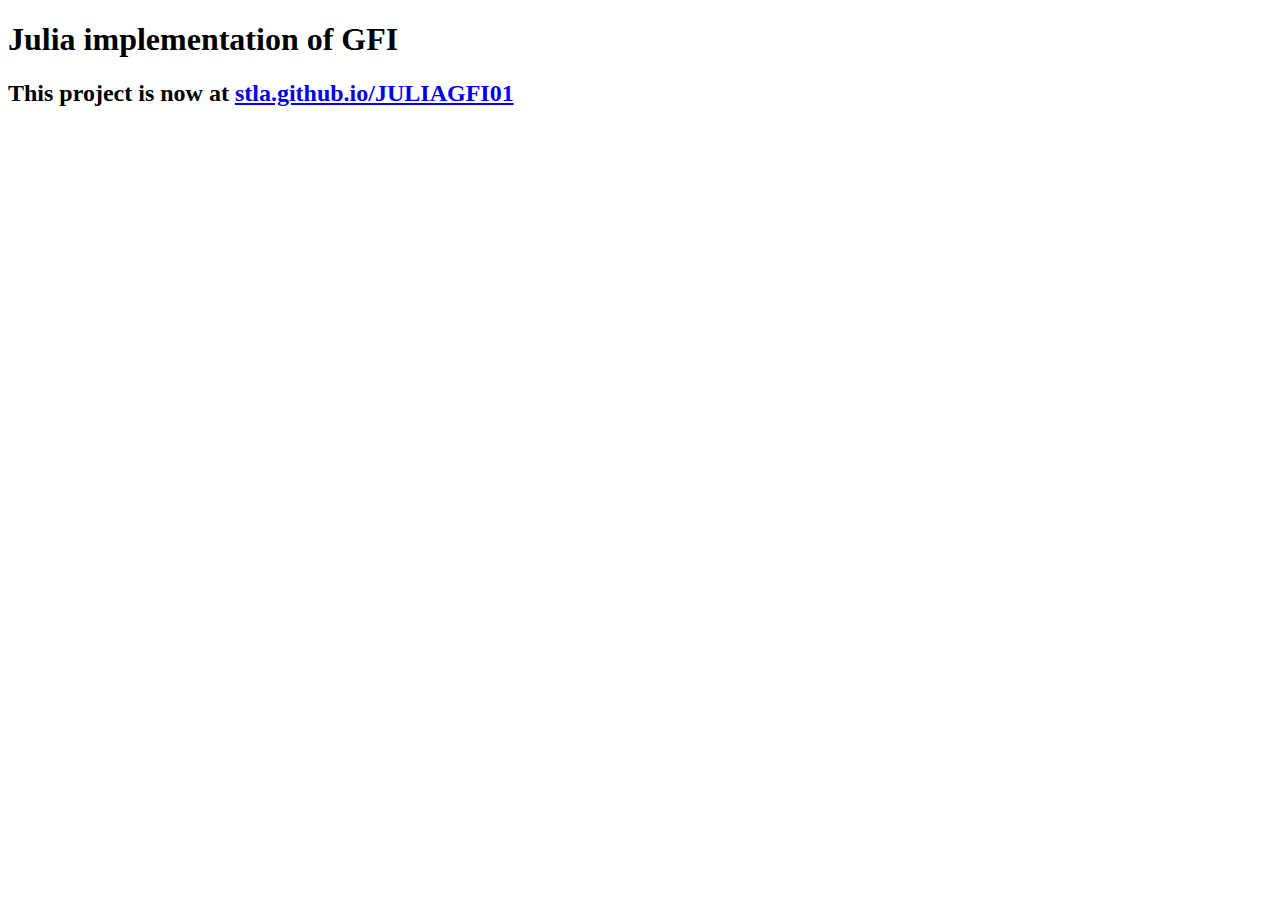
==== commit e84333b4: "redirect" ====
--- a/index.html
+++ b/index.html
@@ -5,382 +5,14 @@
   <meta charset="utf-8">
   <meta name="description" content="Julia implementation of GFI">
   <meta name="author" content="Stephane Laurent">
-  <meta name="generator" content="slidify" />
-  <meta name="apple-mobile-web-app-capable" content="yes">
-  <meta http-equiv="X-UA-Compatible" content="chrome=1">
-  <link rel="stylesheet" href="libraries/frameworks/io2012/css/default.css" media="all" >
-  <link rel="stylesheet" href="libraries/frameworks/io2012/css/phone.css" 
-    media="only screen and (max-device-width: 480px)" >
-  <link rel="stylesheet" href="libraries/frameworks/io2012/css/slidify.css" >
-  <link rel="stylesheet" href="libraries/highlighters/highlight.js/css/tomorrow.css" />
-  <base target="_blank"> <!-- This amazingness opens all links in a new tab. -->  <link rel=stylesheet href="libraries/widgets/bootstrap/css/bootstrap.css"></link>
-<link rel=stylesheet href="libraries/widgets/scianimator/css/scianimator.css"></link>
-<link rel=stylesheet href="libraries/widgets/scianimator/css/scianimator.light.css"></link>
-<link rel=stylesheet href="./assets/css/custom.css"></link>
-<link rel=stylesheet href="./assets/css/ribbons.css"></link>
+</head>
+<body>
 
-  
-  <!-- Grab CDN jQuery, fall back to local if offline -->
-  <script src="http://ajax.aspnetcdn.com/ajax/jQuery/jquery-1.7.min.js"></script>
-  <script>window.jQuery || document.write('<script src="libraries/widgets/quiz/js/jquery.js"><\/script>')</script> 
-  <script data-main="libraries/frameworks/io2012/js/slides" 
-    src="libraries/frameworks/io2012/js/require-1.0.8.min.js">
-  </script>
-  
-  <script src="libraries/widgets/scianimator/js/jquery.scianimator.pack.js"></script>
+    <h1>Julia implementation of GFI</h1>
+    <h2>This project is now at <a  href="http://stla.github.io/JULIAGFI01">stla.github.io/JULIAGFI01</a></h2>
 
+	
 
-</head>
-<body style="opacity: 0">
-  <slides class="layout-widescreen">
-    
-    <!-- LOGO SLIDE -->
-        <slide class="title-slide segue nobackground">
-  <hgroup class="auto-fadein">
-    <h1>Julia implementation of GFI</h1>
-    <h2>First part - the polyhedra sampler</h2>
-    <p>Stephane Laurent<br/></p>
-  </hgroup>
-  <article></article>  
-</slide>
-    
-
-    <!-- SLIDES -->
-    <slide class="" id="slide-1" style="background:;">
-  <hgroup>
-    <h2>Goal</h2>
-  </hgroup>
-  <article data-timings="">
-    <ul>
-<li><p>Implement Ciszewski &amp; Hannig&#39;s sampler of the fiducial distributino for normal linear mixed models</p></li>
-<li><p><em>Why Julia ?</em> </p>
-
-<ul>
-<li>The algorithm is computationnaly intensive</li>
-<li>It requires a high numerical precision; we hope the <code>BigFloat</code> type in Julia will achieve this precision </li>
-</ul></li>
-</ul>
-
-  </article>
-  <!-- Presenter Notes -->
-</slide>
-
-<slide class="" id="slide-2" style="background:;">
-  <hgroup>
-    <h2>Problem addressed in these slides</h2>
-  </hgroup>
-  <article data-timings="">
-    <ul>
-<li><p>These slides only address one part of the algorithm: the sampling of 
-random polyhedra in the Euclidean space </p></li>
-<li><p>This is the point requiring high numerical precision, because the 
-polyhedra are sequentially sampled and become smaller and smaller and smaller...</p></li>
-<li><p>I&#39;m not a Julia specialist; these slides should firstly help me to request some help</p></li>
-</ul>
-
-  </article>
-  <!-- Presenter Notes -->
-</slide>
-
-<slide class="" id="slide-3" style="background:;">
-  <hgroup>
-    <h2>Polyhedra construction: overview</h2>
-  </hgroup>
-  <article data-timings="">
-    
-<div class='leftcol' style='width:33%;'>
-  <ul>
-<li><p><em>Data:</em> Some pairs of points are given on the \(y\)-axis</p></li>
-<li><p><em>Sampling:</em> Some ribbons issued from these points are sampled at random </p></li>
-<li><p><em>Computation:</em> The polyhedron at the intersection of the ribbons</p></li>
-</ul>
-
-</div>
-<div class='rightcol' style='width:63%;'>
-  <div class="scianimator">
-<div id="construction_intro_plot00" style="display: inline-block;">
-</div>
-
-<p></div></p>
-
-<script type="text/javascript">
-  (function($) {
-    $(document).ready(function() {
-  construction_intro_plot00
-    var imgs = Array(3);
-      for (i=0; ; i++) {
-        if (i == imgs.length) break;
-        imgs[i] = "assets/fig/JuliaGFI00-construction_intro_plot00" + (i + 1) + ".png";
-      }
-      $("#construction_intro_plot00").scianimator({
-          "images": imgs,
-           "controls": ["previous",  "next"],
- "keyboard": false,
- "loopmode": "none",
- "defaultFrame": 0
-    });
-     });
-  })(jQuery);
-</script>
-
-</div>
-<div style='clear:both'>
-  
-</div>
-  </article>
-  <!-- Presenter Notes -->
-</slide>
-
-<slide class="" id="slide-4" style="background:;">
-  <hgroup>
-    <h2>Polyhedra construction: algorithm</h2>
-  </hgroup>
-  <article data-timings="">
-    
-<div class='leftcol' style='width:33%;'>
-  <ul>
-<li><p><em>Step 1:</em> the slopes of the first two pairs of lines are sampled without restriction</p></li>
-<li><p><em>Step 2:</em> the polyhedron is computed</p></li>
-<li><p><em>Step 3:</em> the slope of the next pair is sampled in a constrained range, assuring there&#39;s an intersection</p></li>
-<li><p><em>Step 4</em>: the polyhedron is  updated</p></li>
-<li><p><em>Repeat</em> steps 3 and 4</p></li>
-</ul>
-
-</div>
-<div class='rightcol' style='width:63%;'>
-  <div class="scianimator">
-<div id="construction_intro_plot01" style="display: inline-block;">
-</div>
-
-<p></div></p>
-
-<script type="text/javascript">
-  (function($) {
-    $(document).ready(function() {
-  construction_intro_plot01
-    var imgs = Array(4);
-      for (i=0; ; i++) {
-        if (i == imgs.length) break;
-        imgs[i] = "assets/fig/JuliaGFI00-construction_intro_plot01" + (i + 1) + ".png";
-      }
-      $("#construction_intro_plot01").scianimator({
-          "images": imgs,
-           "controls": ["previous",  "next"],
- "keyboard": false,
- "loopmode": "none",
- "defaultFrame": 0
-    });
-     });
-  })(jQuery);
-</script>
-
-</div>
-<div style='clear:both'>
-  
-</div>
-  </article>
-  <!-- Presenter Notes -->
-</slide>
-
-<slide class="" id="slide-5" style="background:;">
-  <hgroup>
-    <h2>Line and polyhedron representation</h2>
-  </hgroup>
-  <article data-timings="">
-    <ul>
-<li><p>A line has a &#39;&#39;type&#39;&#39;: upper or lower</p></li>
-<li><p>A line has \(0\), \(1\) or \(2\) intersections with the active polyhedron</p></li>
-</ul>
-
-<div class='leftcol' style='width:60%;'>
-  <div class="scianimator">
-<div id="line_plot01" style="display: inline-block;">
-</div>
-
-<p></div></p>
-
-<script type="text/javascript">
-  (function($) {
-    $(document).ready(function() {
-  line_plot01
-    var imgs = Array(4);
-      for (i=0; ; i++) {
-        if (i == imgs.length) break;
-        imgs[i] = "assets/fig/JuliaGFI00-line_plot01" + (i + 1) + ".png";
-      }
-      $("#line_plot01").scianimator({
-          "images": imgs,
-           "controls": ["previous",  "next"],
- "keyboard": false,
- "loopmode": "none",
- "defaultFrame": 0
-    });
-     });
-  })(jQuery);
-</script>
-
-</div>
-<div class='rightcol' style='width:40%;'>
-  <hr style="height:30pt; visibility:hidden;"/>
-
-<ul>
-<li><p>Only lines having two intersections are kept</p></li>
-<li><p>A polyhedron is represented by a set of such lines</p></li>
-</ul>
-
-</div>
-<div style='clear:both'>
-  
-</div>
-  </article>
-  <!-- Presenter Notes -->
-</slide>
-
-<slide class="" id="slide-6" style="background:;">
-  <hgroup>
-    <h2>Line and polyhedron in Julia</h2>
-  </hgroup>
-  <article data-timings="">
-    <p>I will firstly try to deal with lines and polyhedra using these types and macros:</p>
-
-<div class='leftcol' style='width:60%;'>
-  <pre><code class="r" style="font-size:66%">type Line
-        a::Float64   # intercept
-        b::BigFloat  # slope
-        x1::BigFloat # x-coordinate of first vertice
-        y1::BigFloat # y-coordinate of first vertice
-        x2::BigFloat # x-coordinate of second vertice
-        y2::BigFloat # y-coordinate of second vertice
-        typ::Bool    # type of the line (true:upper, false:lower)
-end
-</code></pre>
-
-</div>
-<div class='rightcol' style='width:40%;'>
-  <pre><code class="r" style="font-size:66%">type Poly
-        a::Vector{Float64}
-        b::Vector{BigFloat}
-        x1::Vector{BigFloat}
-        y1::Vector{BigFloat}
-        x2::Vector{BigFloat}
-        y2::Vector{BigFloat}
-        typ::Vector{Bool}
-end
-</code></pre>
-
-</div>
-<div style='clear:both'>
-  <pre><code class="r" style="font-size:66%">macro addLine(poly, line)
-        for op = (:a, :b, :x1, :y1, :x2, :y2, :typ)
-          @eval $poly.$op = [$poly.$op, $line.$op]
-        end
-end
-</code></pre>
-
-<pre><code class="r" style="font-size:66%">macro removeLine(poly, index)
-    for op = (:a, :b, :x1, :y1, :x2, :y2, :typ)
-        @eval splice!($poly.$op, $index)
-    end
-end
-</code></pre>
-
-</div>
-  </article>
-  <!-- Presenter Notes -->
-</slide>
-
-<slide class="" id="slide-7" style="background:;">
-  <hgroup>
-    <h2>Computing intersection</h2>
-  </hgroup>
-  <article data-timings="">
-    <p>to be continued.... </p>
-
-  </article>
-  <!-- Presenter Notes -->
-</slide>
-
-    <slide class="backdrop"></slide>
-  </slides>
-  <div class="pagination pagination-small" id='io2012-ptoc' style="display:none;">
-    <ul>
-      <li>
-      <a href="#" target="_self" rel='tooltip' 
-        data-slide=1 title='Goal'>
-         1
-      </a>
-    </li>
-    <li>
-      <a href="#" target="_self" rel='tooltip' 
-        data-slide=2 title='Problem addressed in these slides'>
-         2
-      </a>
-    </li>
-    <li>
-      <a href="#" target="_self" rel='tooltip' 
-        data-slide=3 title='Polyhedra construction: overview'>
-         3
-      </a>
-    </li>
-    <li>
-      <a href="#" target="_self" rel='tooltip' 
-        data-slide=4 title='Polyhedra construction: algorithm'>
-         4
-      </a>
-    </li>
-    <li>
-      <a href="#" target="_self" rel='tooltip' 
-        data-slide=5 title='Line and polyhedron representation'>
-         5
-      </a>
-    </li>
-    <li>
-      <a href="#" target="_self" rel='tooltip' 
-        data-slide=6 title='Line and polyhedron in Julia'>
-         6
-      </a>
-    </li>
-    <li>
-      <a href="#" target="_self" rel='tooltip' 
-        data-slide=7 title='Computing intersection'>
-         7
-      </a>
-    </li>
-  </ul>
-  </div>  <!--[if IE]>
-    <script 
-      src="http://ajax.googleapis.com/ajax/libs/chrome-frame/1/CFInstall.min.js">  
-    </script>
-    <script>CFInstall.check({mode: 'overlay'});</script>
-  <![endif]-->
 </body>
-  <!-- Load Javascripts for Widgets -->
-  <script src="libraries/widgets/bootstrap/js/bootstrap.min.js"></script>
-<script src="libraries/widgets/bootstrap/js/bootbox.min.js"></script>
-
-  <script>  
-  $(function (){ 
-    $("#example").popover(); 
-    $("[rel='tooltip']").tooltip(); 
-  });  
-  </script>  
-  <!-- MathJax: Fall back to local if CDN offline but local image fonts are not supported (saves >100MB) -->
-  <script type="text/x-mathjax-config">
-    MathJax.Hub.Config({
-      tex2jax: {
-        inlineMath: [['$','$'], ['\\(','\\)']],
-        processEscapes: true
-      }
-    });
-  </script>
-  <script type="text/javascript" src="http://cdn.mathjax.org/mathjax/2.0-latest/MathJax.js?config=TeX-AMS-MML_HTMLorMML"></script>
-  <!-- <script src="https://c328740.ssl.cf1.rackcdn.com/mathjax/2.0-latest/MathJax.js?config=TeX-AMS-MML_HTMLorMML">
-  </script> -->
-  <script>window.MathJax || document.write('<script type="text/x-mathjax-config">MathJax.Hub.Config({"HTML-CSS":{imageFont:null}});<\/script><script src="libraries/widgets/mathjax/MathJax.js?config=TeX-AMS-MML_HTMLorMML"><\/script>')
-</script>
-<!-- LOAD HIGHLIGHTER JS FILES -->
-  <script src="libraries/highlighters/highlight.js/highlight.pack.js"></script>
-  <script>hljs.initHighlightingOnLoad();</script>
-  <!-- DONE LOADING HIGHLIGHTER JS FILES -->
    
   </html>